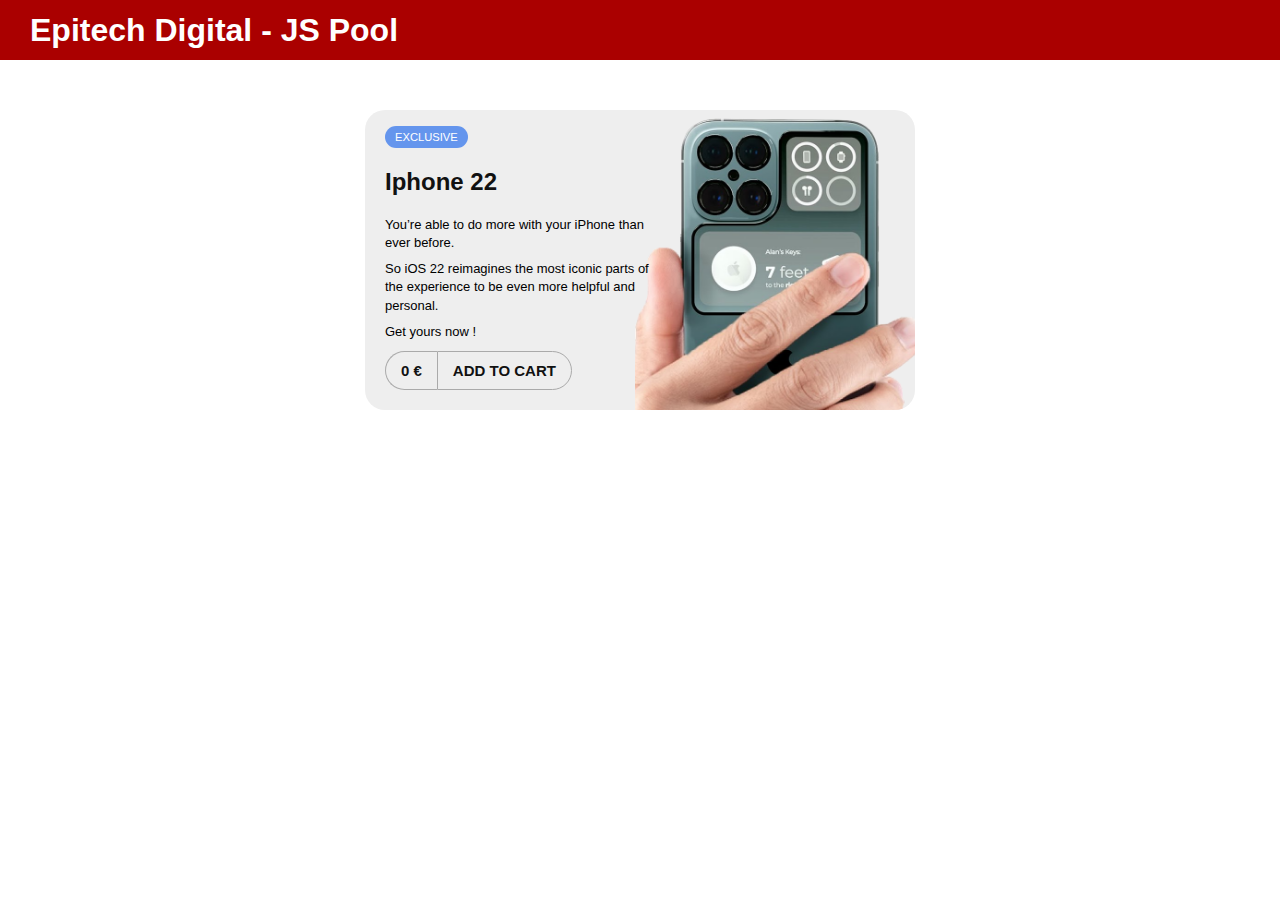
==== ex_01/index.html @ 9d220d5d "Implement various day05 interactive exercises" ====
<!DOCTYPE html>
<html lang="en">
<head>
    <meta charset="UTF-8">
    <title>JS Pool D5</title>
    <link rel="stylesheet" href="../given.css">
    <script src="ex_01.js"></script>
</head>
<!-- DO NOT EDIT THIS FILE-->
<body>
    <header>
        <h1>Epitech Digital - JS Pool</h1>
    </header>
    <div class="wrapper">
        <div class="outer">
            <div class="content">
                <span id="tag" class="bg">EXCLUSIVE</span>
                <h2 id="productName">Iphone 22</h2>
                <div id="description">
                    <p>You’re able to do more with your iPhone than ever before.</p>
                    <p>So iOS 22 reimagines the most iconic parts of the experience to be even more helpful and personal.</p>
                    <p>Get yours now !</p>
                </div>
                <div id="addToCart" class="button">
                    <a id="price">990 €</a><a class="cart-btn" href="#">ADD TO CART</a>
                </div>
            </div>
            <img src="../Iphone22.png" width="300px">
        </div>
    </div>
</body>
</html>
---- given.css ----
* {
    box-sizing: border-box;
}

body {
    margin: 0;
    min-height: 100%;
    font-family: "Roboto Light", sans-serif;
}

html {
    height: 100%;
}

.wrapper {
    display: flex;
    justify-content: center;
    align-items: center;
    font-family: Montserrat, sans-serif;
    width: 100%;
    padding: 50px 0 50px 0;
}

.outer {
    position: relative;
    background: #eeeeee;
    height: 300px;
    width: 550px;
    overflow: hidden;
    display: flex;
    align-items: center;
    border-radius: 20px;
    border-right: none;
}

img {
    position: absolute;
    top: 0px;
    right: -20px;
    z-index: 0;
    animation-delay: 0.5s;
}

.content {
    animation-delay: 0.3s;
    position: absolute;
    left: 20px;
    z-index: 3

}

h1 {
    color: white;
    position: absolute;
    top: 50%;
    transform: translate(0, -50%);
    margin: 0 0 0 30px;
}

h2 {
    color: #111;
}

p {
    width: 280px;
    font-size: 13px;
    line-height: 1.4;
    color: #gggggg;
    margin: 8px 0;
}

header {
    background-color: #AA0000;
    height: 60px;
    position :relative
}

.bg {
    display: inline-block;
    color: #fff;
    background: cornflowerblue;
    padding: 5px 10px;
    border-radius: 50px;
    font-size: .7em;
}

.button {
    width: fit-content;
    height: fit-content;
    margin-top: 10px;
}

.button a {
    display: inline-block;
    overflow: hidden;
    position: relative;
    font-size: 15px;
    color: #111;
    text-decoration: none;
    padding: 10px 15px;
    border: 1px solid #aaa;
    font-weight: bold;
}

.button a:nth-of-type(1) {
    border-radius: 50px 0 0 50px;
    border-right: none;
}

.button a:nth-of-type(2) {
    border-radius: 0px 50px 50px 0;
}

.footer {
    position: absolute;
    bottom: 0;
    right: 0;
}
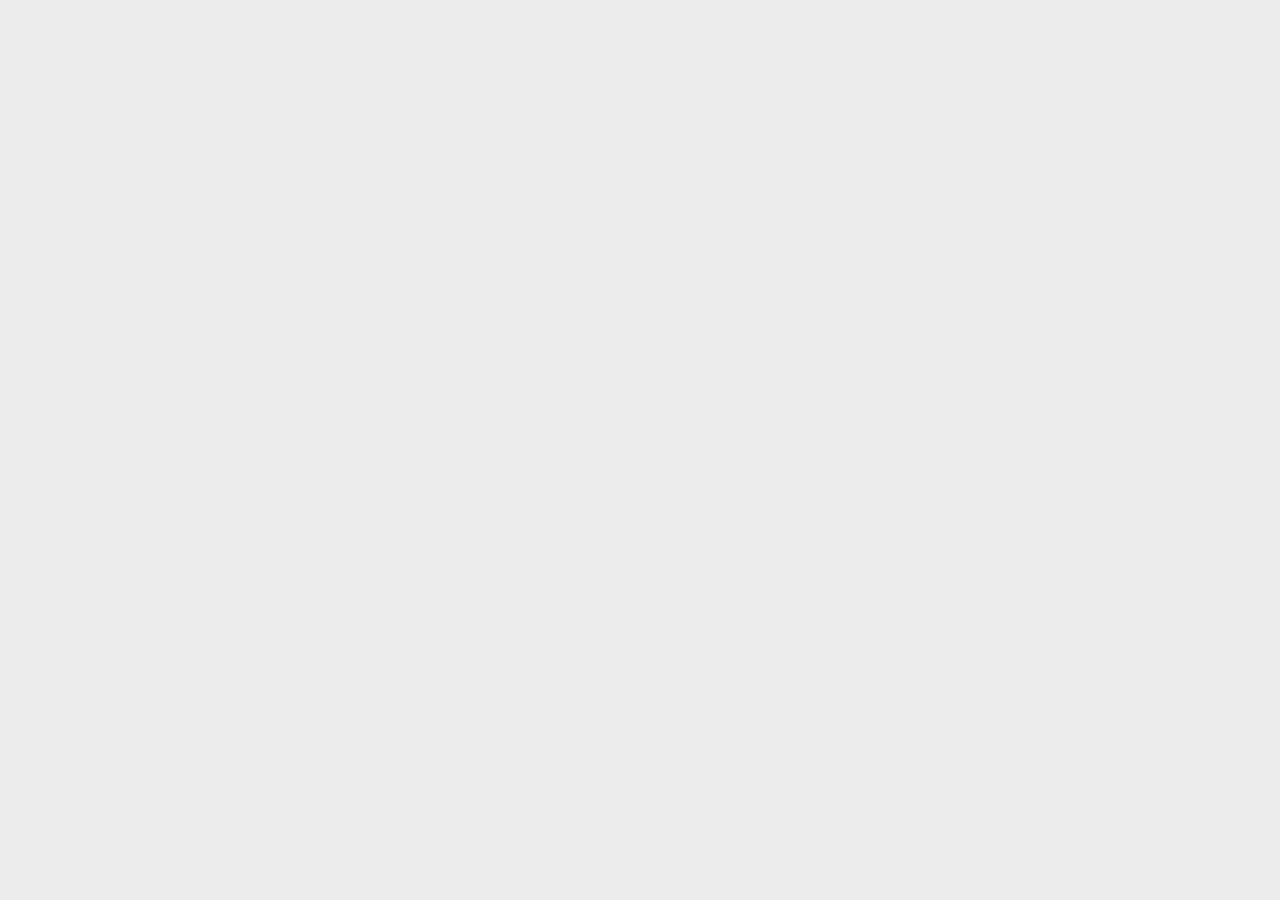
==== commit bc7717fe: "implement displayAgentInfo() to display agent details on the page" ====
--- a/ex_01/index.html
+++ b/ex_01/index.html
@@ -1,32 +1,12 @@
-<!DOCTYPE html>
-<html lang="en">
+<html>
 <head>
     <meta charset="UTF-8">
-    <title>JS Pool D5</title>
-    <link rel="stylesheet" href="../given.css">
+    <link rel="stylesheet" href="style.css">
     <script src="ex_01.js"></script>
 </head>
-<!-- DO NOT EDIT THIS FILE-->
 <body>
-    <header>
-        <h1>Epitech Digital - JS Pool</h1>
-    </header>
-    <div class="wrapper">
-        <div class="outer">
-            <div class="content">
-                <span id="tag" class="bg">EXCLUSIVE</span>
-                <h2 id="productName">Iphone 22</h2>
-                <div id="description">
-                    <p>You’re able to do more with your iPhone than ever before.</p>
-                    <p>So iOS 22 reimagines the most iconic parts of the experience to be even more helpful and personal.</p>
-                    <p>Get yours now !</p>
-                </div>
-                <div id="addToCart" class="button">
-                    <a id="price">990 €</a><a class="cart-btn" href="#">ADD TO CART</a>
-                </div>
-            </div>
-            <img src="../Iphone22.png" width="300px">
-        </div>
-    </div>
+<div id="container" class="container">
+    <p></p>
+</div>
 </body>
 </html>--- a/ex_01/style.css
+++ b/ex_01/style.css
@@ -0,0 +1,21 @@
+@import url('https://fonts.googleapis.com/css2?family=Bebas+Neue&display=swap');
+
+body {
+    margin: 0;
+    padding: 0;
+    background: #ECECEC;
+}
+
+.container {
+    display: flex;
+    justify-content: center;
+    align-items: center;
+    flex-direction: row-reverse;
+    height: 100vh;
+}
+
+p {
+    font-size: 30px;
+    color: #000;
+    font-family: 'Bebas Neue', sans-serif;
+}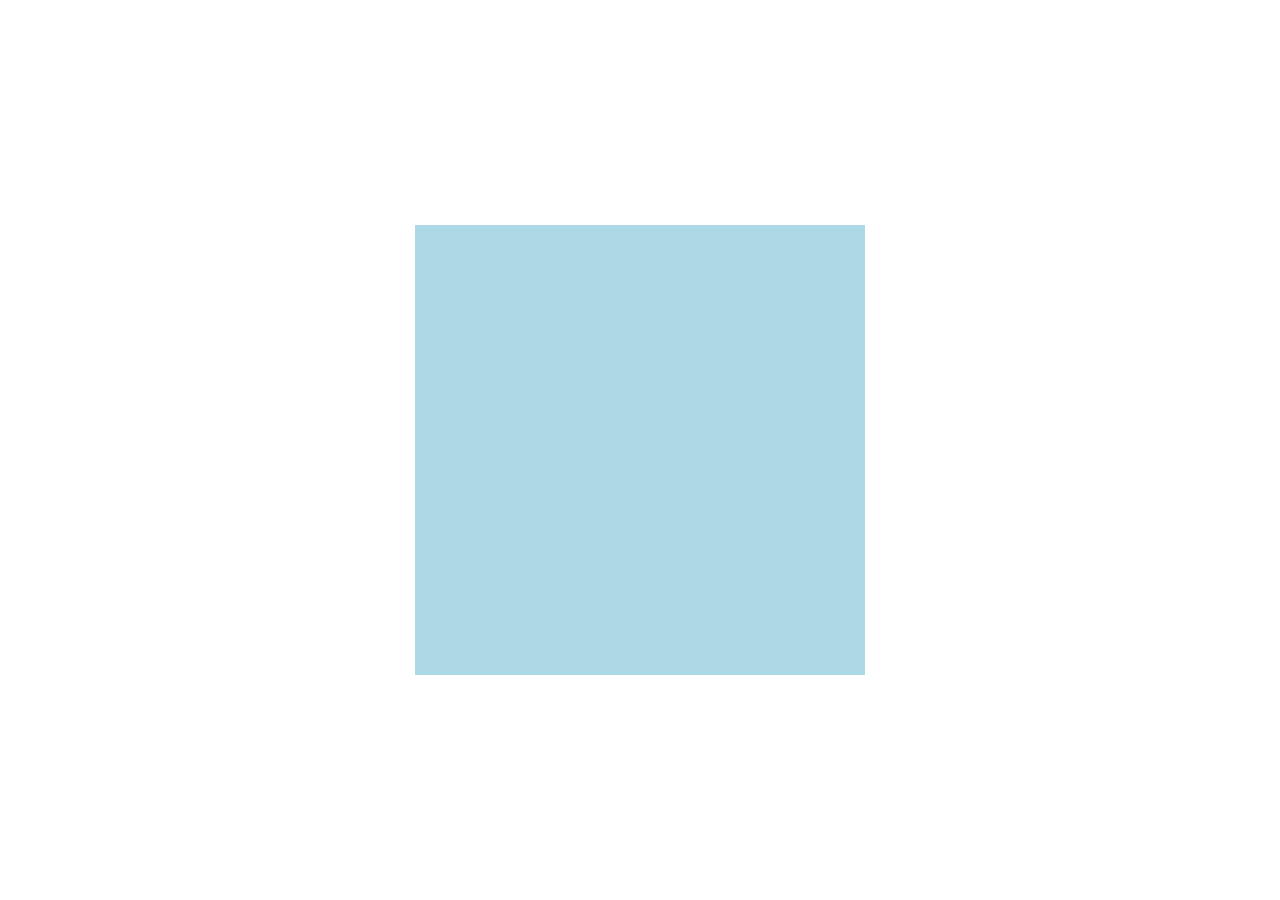
==== commit b68f6b65: "Add opacity control for rectangle hover effect" ====
--- a/ex_01/index.html
+++ b/ex_01/index.html
@@ -2,11 +2,13 @@
 <head>
     <meta charset="UTF-8">
     <link rel="stylesheet" href="style.css">
-    <script src="ex_01.js"></script>
+    <title>Little square</title>
 </head>
 <body>
-<div id="container" class="container">
-    <p></p>
+<div class="container">
+    <div id="square">
+    </div>
 </div>
+<script src="ex_01.js"></script>
 </body>
 </html>--- a/ex_01/style.css
+++ b/ex_01/style.css
@@ -1,21 +1,40 @@
-@import url('https://fonts.googleapis.com/css2?family=Bebas+Neue&display=swap');
-
-body {
+body{
+    height: 100%;
     margin: 0;
     padding: 0;
-    background: #ECECEC;
 }
 
-.container {
+.container{
+    background: white;
+    height: 100%;
+    width: 100%;
+    padding:0;
     display: flex;
-    justify-content: center;
-    align-items: center;
-    flex-direction: row-reverse;
-    height: 100vh;
 }
 
-p {
-    font-size: 30px;
-    color: #000;
-    font-family: 'Bebas Neue', sans-serif;
+button {
+    margin: auto;
+}
+
+#square {
+    background: lightblue;
+    margin: auto;
+
+    -webkit-transition: all 0.5s ease-in-out;
+    -moz-transition: all 0.5s ease-in-out;
+    -o-transition: all 0.5s ease-in-out;
+    transition: all 0.5s ease-in-out;
+}
+
+@media (orientation:landscape) {
+    #square {
+        width: 50vh;
+        height: 50vh;
+    }
+}
+@media screen and (orientation:portrait) {
+    #square {
+        width: 50vw;
+        height: 50vw;
+    }
 }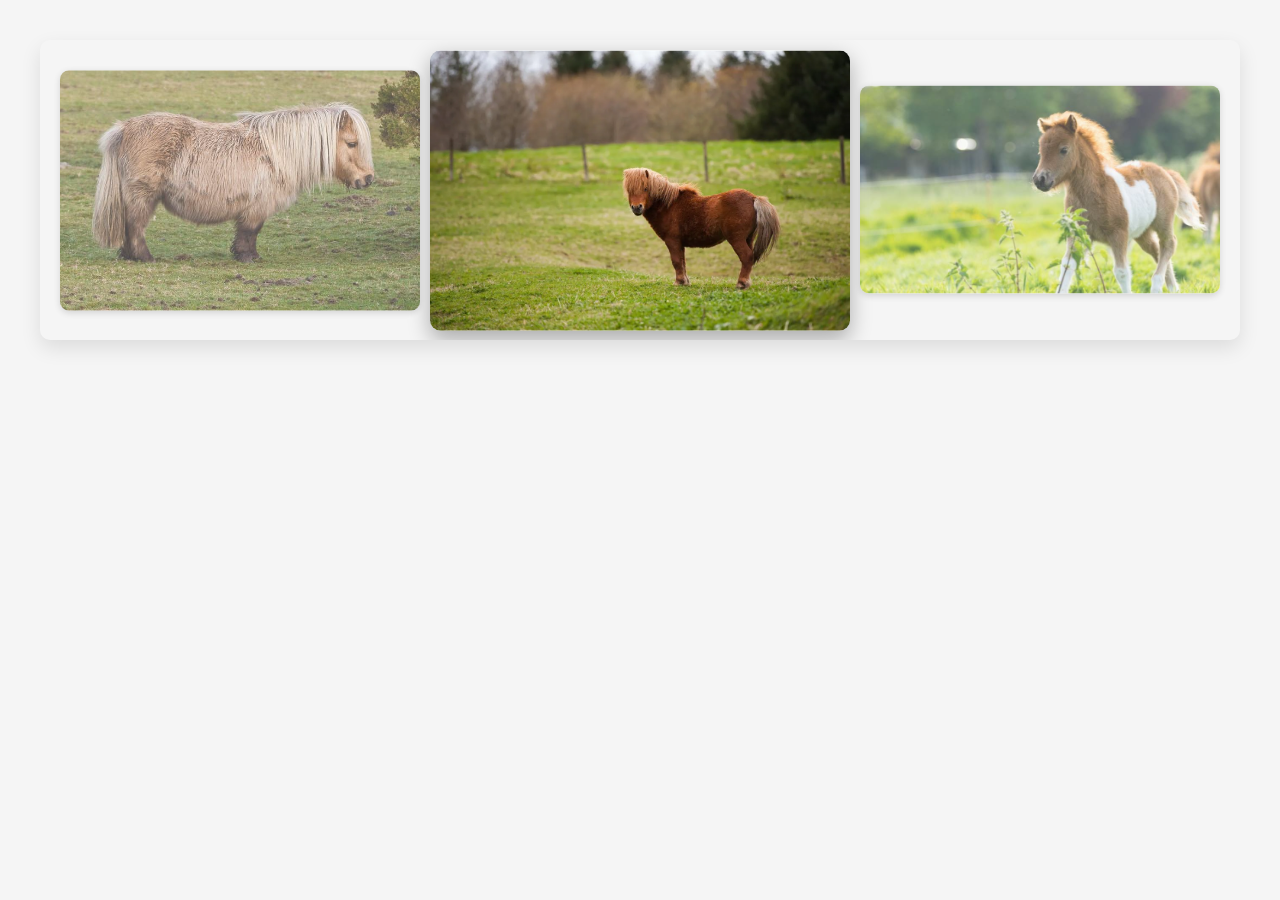
==== commit 656f4917: "Implement a carousel using Splide library" ====
--- a/ex_01/index.html
+++ b/ex_01/index.html
@@ -1,14 +1,27 @@
-<html>
+<!DOCTYPE html>
+<html lang="en">
 <head>
     <meta charset="UTF-8">
+    <meta name="viewport" content="width=device-width, initial-scale=1.0">
+    <title>Pony Shop Carousel</title>
+    <link rel="stylesheet" href="splide.min.css">
     <link rel="stylesheet" href="style.css">
-    <title>Little square</title>
 </head>
 <body>
-<div class="container">
-    <div id="square">
+
+<div id="latest-creations-carousel" class="splide">
+    <div class="splide__track">
+        <div class="splide__list">
+            <div class="splide__slide"><img src="images/animal1.jpg" alt="Cute Pony 1" loading="lazy"></div>
+            <div class="splide__slide"><img src="images/animal2.jpg" alt="Cute Pony 2" loading="lazy"></div>
+            <div class="splide__slide"><img src="images/animal3.jpg" alt="Cute Pony 3" loading="lazy"></div>
+            <div class="splide__slide"><img src="images/animal4.jpg" alt="Cute Pony 4" loading="lazy"></div>
+            <div class="splide__slide"><img src="images/animal5.jpg" alt="Cute Pony 5" loading="lazy"></div>
+        </div>
     </div>
 </div>
-<script src="ex_01.js"></script>
+
+<script src="splide.min.js"></script> 
+<script src="ex_01.js"></script> 
 </body>
-</html>+</html>
--- a/ex_01/style.css
+++ b/ex_01/style.css
@@ -1,40 +1,46 @@
-body{
-    height: 100%;
+body {
+    font-family: 'Arial', sans-serif;
+    background-color: #f5f5f5;
     margin: 0;
     padding: 0;
 }
 
-.container{
-    background: white;
-    height: 100%;
-    width: 100%;
-    padding:0;
-    display: flex;
+.splide {
+    max-width: 1200px;
+    margin: 40px auto;
+    border-radius: 10px;
+    overflow: hidden;
+    box-shadow: 0 8px 20px rgba(0, 0, 0, 0.1); 
 }
 
-button {
-    margin: auto;
+.splide__slide {
+    display: flex;
+    justify-content: center;
+    align-items: center;
+    position: relative;
+    transition: transform 0.3s ease, opacity 0.3s ease;
 }
 
-#square {
-    background: lightblue;
-    margin: auto;
-
-    -webkit-transition: all 0.5s ease-in-out;
-    -moz-transition: all 0.5s ease-in-out;
-    -o-transition: all 0.5s ease-in-out;
-    transition: all 0.5s ease-in-out;
+.splide__slide img {
+    border-radius: 10px;
+    max-width: 100%;
+    height: auto;
+    object-fit: cover;
+    box-shadow: 0 2px 8px rgba(0, 0, 0, 0.2);
 }
 
-@media (orientation:landscape) {
-    #square {
-        width: 50vh;
-        height: 50vh;
+.splide__slide.is-active img {
+    transform: scale(1.05);
+    box-shadow: 0 8px 20px rgba(0, 0, 0, 0.3);
+}
+
+.splide__slide:not(.is-active) img {
+    transform: scale(0.9);
+    opacity: 0.7;
+}
+
+@media (max-width: 768px) {
+    .splide__slide {
+        max-width: 100%;
     }
 }
-@media screen and (orientation:portrait) {
-    #square {
-        width: 50vw;
-        height: 50vw;
-    }
-}